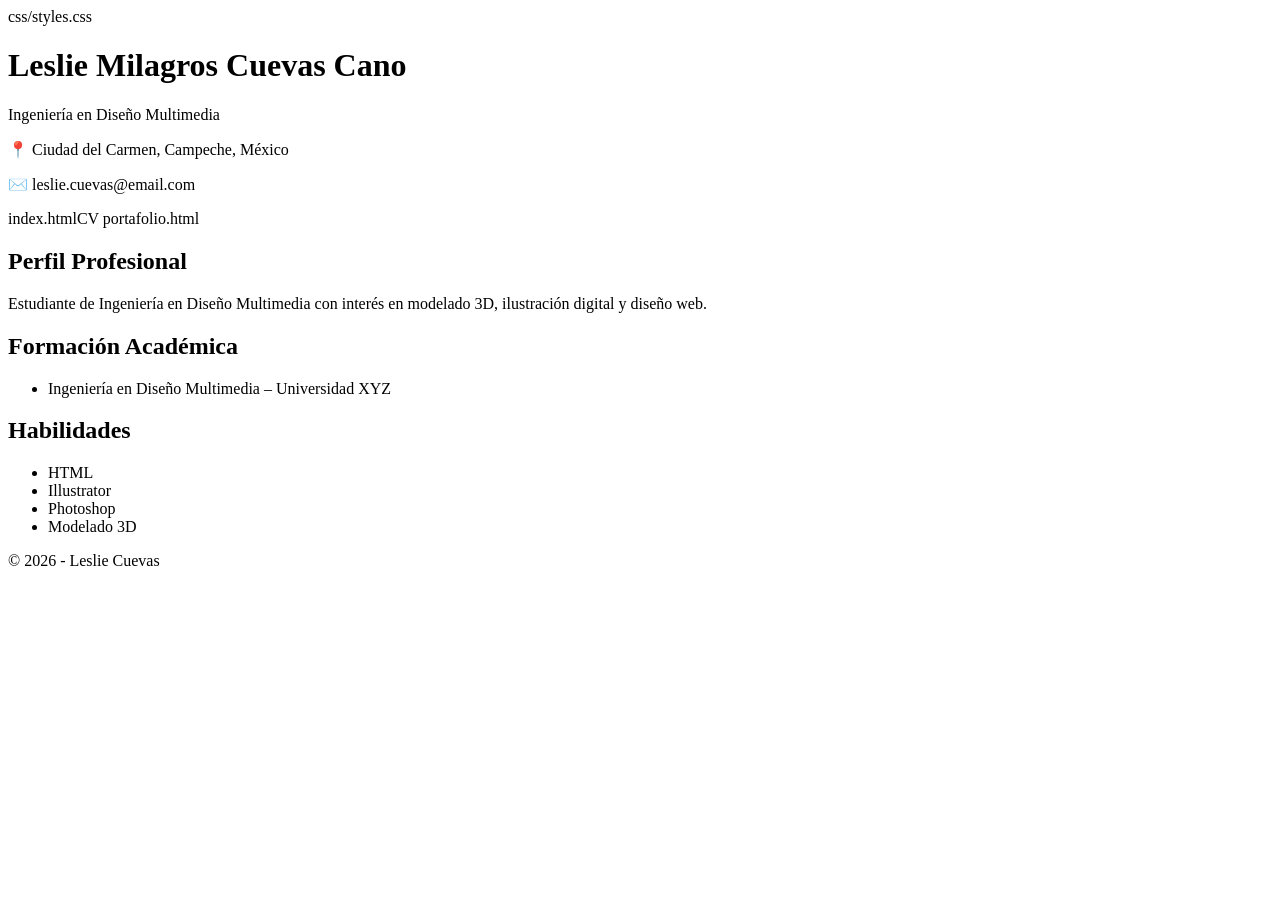
==== 02-maquetacion-cv/index.html @ ab29567c "Primer commit: CV y portafolio" ====
<!DOCTYPE html>
<html lang="es">
<head>
    <meta charset="UTF-8">
    <title>Curriculum Vitae - Leslie Cuevas</title>
    css/styles.css
</head>
<body>

<header>
    <h1>Leslie Milagros Cuevas Cano</h1>
    <p>Ingeniería en Diseño Multimedia</p>
    <p>📍 Ciudad del Carmen, Campeche, México</p>
    <p>✉️ leslie.cuevas@email.com</p>
</header>

<nav>
    index.htmlCV</a>
    portafolio.html
</nav>

<section>
    <h2>Perfil Profesional</h2>
    <p>
        Estudiante de Ingeniería en Diseño Multimedia con interés en
        modelado 3D, ilustración digital y diseño web.
    </p>
</section>

<section>
    <h2>Formación Académica</h2>
    <ul>
        <li>Ingeniería en Diseño Multimedia – Universidad XYZ</li>
    </ul>
</section>

<section>
    <h2>Habilidades</h2>
    <ul>
        <li>HTML</li>
        <li>Illustrator</li>
        <li>Photoshop</li>
        <li>Modelado 3D</li>
    </ul>
</section>

<footer>
    <p>© 2026 - Leslie Cuevas</p>
</footer>

</body>
</html>
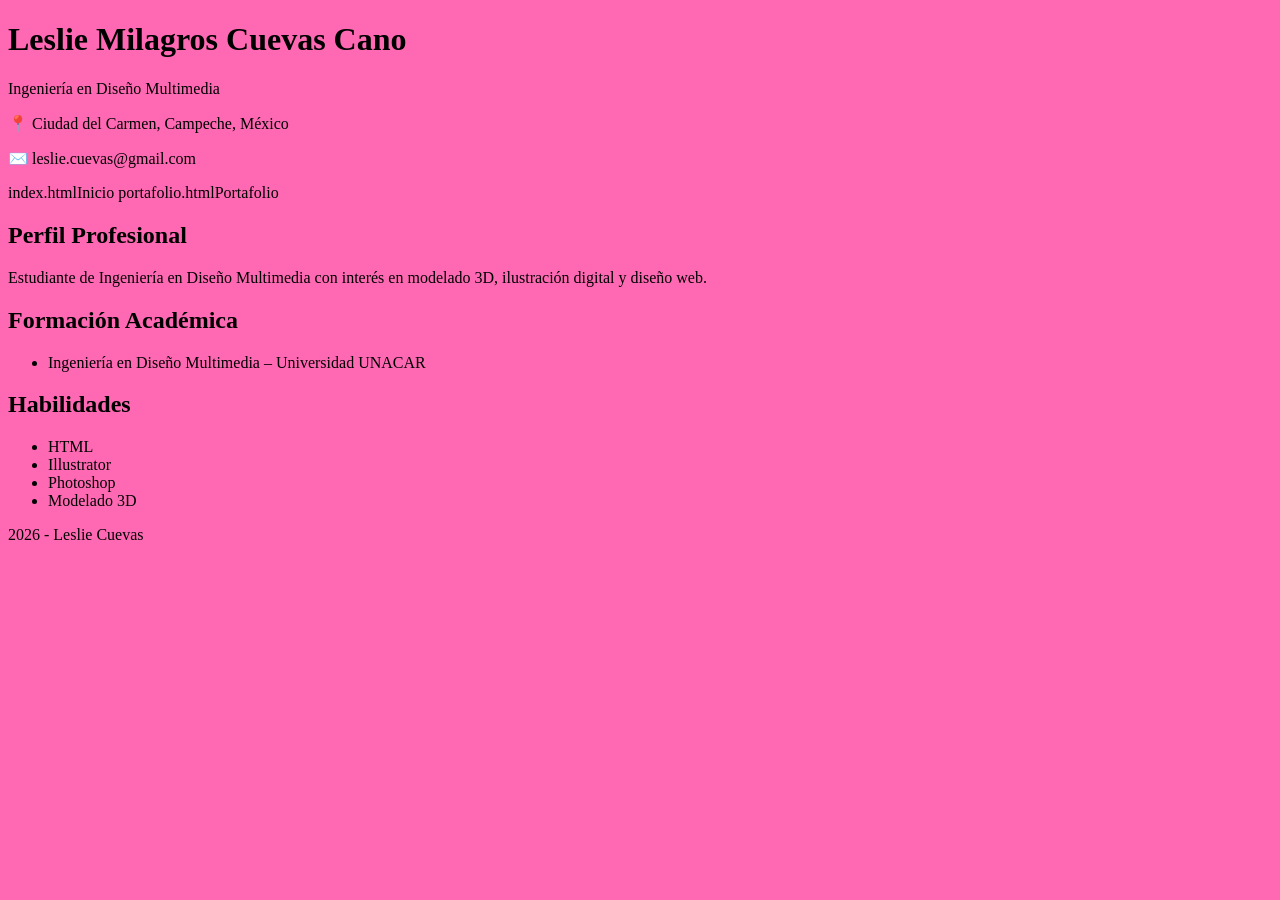
==== commit d2f0371f: "Corrijo enlace CSS y navegación" ====
--- a/02-maquetacion-cv/index.html
+++ b/02-maquetacion-cv/index.html
@@ -3,7 +3,7 @@
 <head>
     <meta charset="UTF-8">
     <title>Curriculum Vitae - Leslie Cuevas</title>
-    css/styles.css
+    <link rel="stylesheet" href="css/styles.css">
 </head>
 <body>
 
@@ -11,14 +11,13 @@
     <h1>Leslie Milagros Cuevas Cano</h1>
     <p>Ingeniería en Diseño Multimedia</p>
     <p>📍 Ciudad del Carmen, Campeche, México</p>
-    <p>✉️ leslie.cuevas@email.com</p>
+    <p>✉️ leslie.cuevas@gmail.com</p>
 </header>
 
 <nav>
-    index.htmlCV</a>
-    portafolio.html
+    index.htmlInicio</a>
+    portafolio.htmlPortafolio</a>
 </nav>
-
 <section>
     <h2>Perfil Profesional</h2>
     <p>
@@ -30,7 +29,7 @@
 <section>
     <h2>Formación Académica</h2>
     <ul>
-        <li>Ingeniería en Diseño Multimedia – Universidad XYZ</li>
+        <li>Ingeniería en Diseño Multimedia – Universidad UNACAR</li>
     </ul>
 </section>
 
@@ -45,7 +44,7 @@
 </section>
 
 <footer>
-    <p>© 2026 - Leslie Cuevas</p>
+    <p>2026 - Leslie Cuevas</p>
 </footer>
 
 </body>
--- a/02-maquetacion-cv/css/styles.css
+++ b/02-maquetacion-cv/css/styles.css
@@ -0,0 +1,3 @@
+body {
+    background-color: hotpink !important;
+}
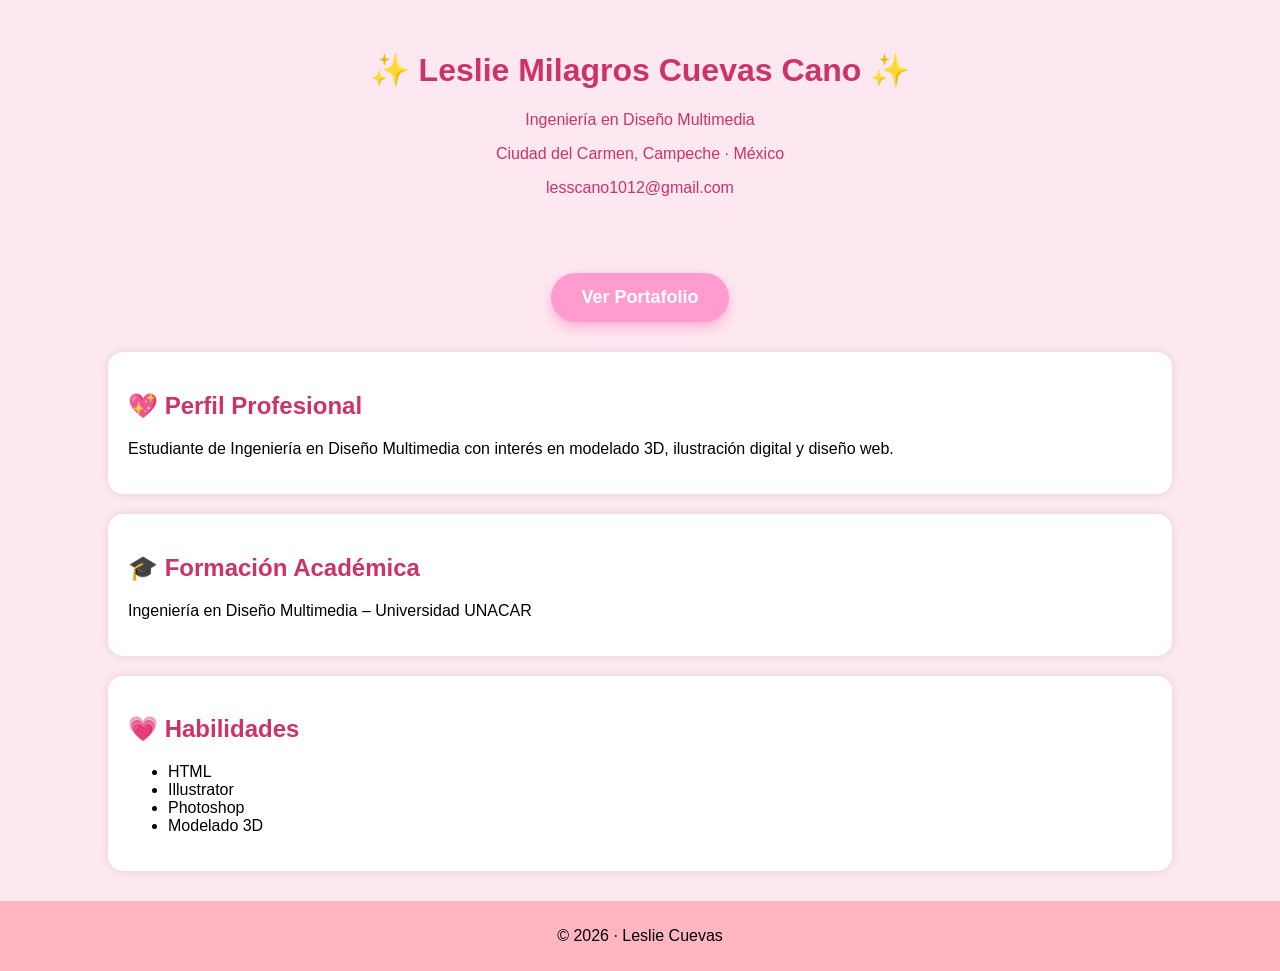
==== commit 59924a69: "Describe brevemente los cambios" ====
--- a/02-maquetacion-cv/index.html
+++ b/02-maquetacion-cv/index.html
@@ -2,50 +2,50 @@
 <html lang="es">
 <head>
     <meta charset="UTF-8">
-    <title>Curriculum Vitae - Leslie Cuevas</title>
+    <title>Portafolio Leslie Cuevas</title>
     <link rel="stylesheet" href="css/styles.css">
 </head>
-<body>
 
-<header>
-    <h1>Leslie Milagros Cuevas Cano</h1>
-    <p>Ingeniería en Diseño Multimedia</p>
-    <p>📍 Ciudad del Carmen, Campeche, México</p>
-    <p>✉️ leslie.cuevas@gmail.com</p>
-</header>
-
-<nav>
-    index.htmlInicio</a>
-    portafolio.htmlPortafolio</a>
-</nav>
-<section>
-    <h2>Perfil Profesional</h2>
-    <p>
-        Estudiante de Ingeniería en Diseño Multimedia con interés en
-        modelado 3D, ilustración digital y diseño web.
-    </p>
+ <header class="encabezado">
+        <h1>✨ Leslie Milagros Cuevas Cano ✨</h1>
+        <p>Ingeniería en Diseño Multimedia</p>
+        <p>Ciudad del Carmen, Campeche · México</p>
+        <p>lesscano1012@gmail.com</p>
+    
+    </header>
+    <section class="boton-centro">
+    <a href="portafolio.html" class="boton-enlace">
+        Ver Portafolio
+    </a>
 </section>
 
-<section>
-    <h2>Formación Académica</h2>
-    <ul>
-        <li>Ingeniería en Diseño Multimedia – Universidad UNACAR</li>
-    </ul>
-</section>
+        </a>
+    <section class="recuadro">
+        <h2>💖 Perfil Profesional</h2>
+        <p>
+            Estudiante de Ingeniería en Diseño Multimedia con interés en
+            modelado 3D, ilustración digital y diseño web.
+        </p>
+    </section>
 
-<section>
-    <h2>Habilidades</h2>
-    <ul>
-        <li>HTML</li>
-        <li>Illustrator</li>
-        <li>Photoshop</li>
-        <li>Modelado 3D</li>
-    </ul>
-</section>
+    <section class="recuadro">
+        <h2>🎓 Formación Académica</h2>
+        <p>Ingeniería en Diseño Multimedia – Universidad UNACAR</p>
+    </section>
 
-<footer>
-    <p>2026 - Leslie Cuevas</p>
-</footer>
+    <section class="recuadro">
+        <h2>💗 Habilidades</h2>
+        <ul>
+            <li>HTML</li>
+            <li>Illustrator</li>
+            <li>Photoshop</li>
+            <li>Modelado 3D</li>
+        </ul>
+    </section>
+
+    <footer>
+        <p>© 2026 · Leslie Cuevas</p>
+    </footer>
 
 </body>
 </html>
--- a/02-maquetacion-cv/css/styles.css
+++ b/02-maquetacion-cv/css/styles.css
@@ -1,3 +1,183 @@
 body {
+    background-color: hotpink;
+}
+.boton-proyecto {
     background-color: hotpink !important;
-}+    color: white !important;
+    display: block;
+}
+body {
+    background-color: #ffe6f0; /* rosa claro */
+    font-family: Arial, sans-serif;
+    margin: 0;
+}
+
+/* MENÚ */
+.menu {
+    background-color: #ffb6c1;
+    padding: 15px;
+    text-align: center;
+}
+
+.menu a {
+    text-decoration: none;
+    color: #660033;
+    font-weight: bold;
+    margin: 0 15px;
+}
+
+.menu a:hover {
+    color: white;
+}
+
+/* ENCABEZADO */
+.encabezado {
+    text-align: center;
+    padding: 30px;
+}
+
+/* RECUADROS */
+.recuadro {
+    background-color: white;
+    margin: 20px auto;
+    padding: 20px;
+    width: 80%;
+    border-radius: 15px;
+    box-shadow: 0 0 10px rgba(0,0,0,0.1);
+}
+
+.recuadro h2 {
+    color: #cc3366;
+}
+
+/* PIE DE PÁGINA */
+footer {
+    background-color: #ffb6c1;
+    text-align: center;
+    padding: 10px;
+    margin-top: 30px;
+}
+/* PORTAFOLIO */
+.portafolio {
+    display: grid;
+    grid-template-columns: repeat(auto-fit, minmax(200px, 1fr));
+    gap: 20px;
+    width: 80%;
+    margin: 40px auto;
+}
+
+/* BOTONES DE PROYECTO */
+.boton-proyecto {
+    background-color: #ffc1d9;
+    text-decoration: none;
+    color: #660033;
+    padding: 30px;
+    text-align: center;
+    border-radius: 20px;
+    font-size: 18px;
+    font-weight: bold;
+    box-shadow: 0 8px 15px rgba(255, 105, 180, 0.3);
+    transition: transform 0.3s, background-color 0.3s;
+}
+.boton-proyecto:hover {
+    background-color: #ff99c8;
+    transform: scale(1.05);
+    color: white;
+}
+
+/* ENCABEZADO */
+.encabezado {
+    text-align: center;
+    padding: 30px;
+    color: #cc3366;
+}
+.boton-centro {
+    text-align: center;
+    margin: 30px 0;
+}
+
+.boton-enlace {
+    display: inline-block;
+    background-color: #ff9ccf;
+    color: white;
+    text-decoration: none;
+    padding: 15px 35px;
+    border-radius: 30px;
+    font-size: 18px;
+    font-weight: bold;
+    box-shadow: 0 6px 12px rgba(255, 105, 180, 0.4);
+    transition: all 0.3s ease;
+}
+
+.boton-enlace:hover {
+    background-color: #ff6fb1;
+    transform: scale(1.07);
+}
+/* GENERAL */
+body {
+    background-color: #fde7f0;
+    font-family: Arial, sans-serif;
+    margin: 0;
+}
+
+/* BOTÓN */
+.boton-centro {
+    text-align: center;
+    margin: 30px 0;
+}
+
+.boton-enlace {
+    background-color: #ff9ccf;
+    color: white;
+    text-decoration: none;
+    padding: 14px 30px;
+    border-radius: 30px;
+    font-weight: bold;
+    transition: 0.3s;
+}
+
+.boton-enlace:hover {
+    background-color: #ff6fb1;
+    transform: scale(1.05);
+}
+
+/* TARJETA DEL PROYECTO */
+.card-proyecto {
+    background-color: white;
+    width: 70%;
+    margin: 40px auto;
+    padding: 30px;
+    border-radius: 25px;
+    box-shadow: 0 15px 30px rgba(255,105,180,0.3);
+    text-align: center;
+}
+
+/* TÍTULO */
+.card-proyecto h1 {
+    color: #cc3366;
+    margin-bottom: 20px;
+}
+
+/* MARCO DE IMAGEN */
+.marco-imagen {
+    border: 6px solid #ffc1d9;
+    border-radius: 20px;
+    padding: 15px;
+    background-color: #fff5fa;
+    display: inline-block;
+    box-shadow: inset 0 0 10px rgba(255, 182, 193, 0.5);
+}
+
+/* IMAGEN */
+.marco-imagen img {
+    max-width: 100%;
+    border-radius: 15px;
+}
+
+/* DESCRIPCIÓN */
+.descripcion {
+    margin-top: 25px;
+    font-size: 16px;
+    color: #555;
+    line-height: 1.6;
+}
